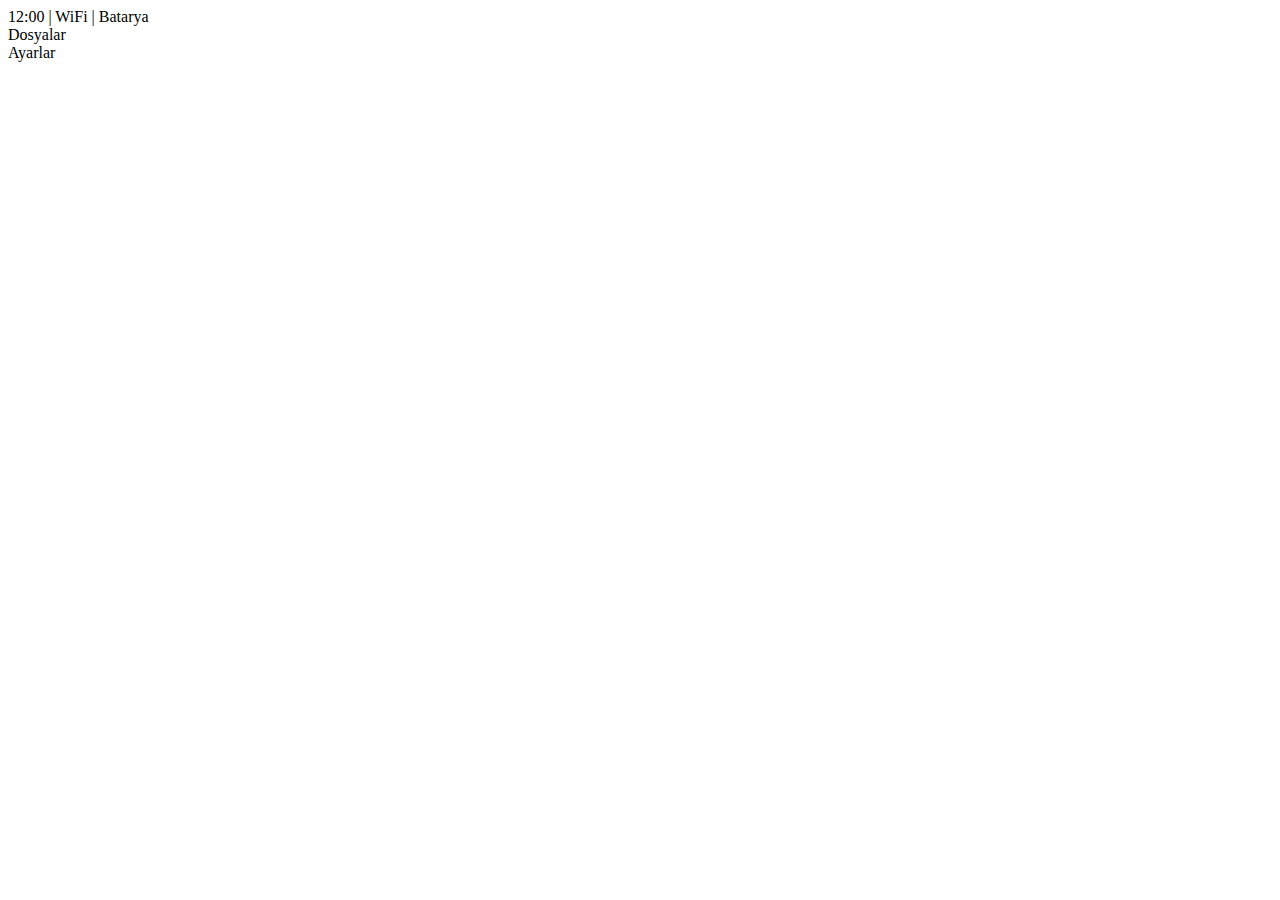
==== index.html @ 5c877229 "Create index.html" ====
<!DOCTYPE html>
<html lang="en">
<head>
  <meta charset="UTF-8">
  <title>AndroWebOS</title>
  <link rel="stylesheet" href="css/style.css">
</head>
<body>
  <div id="status-bar">12:00 | WiFi | Batarya</div>
  <div id="launcher">
    <div class="app-icon" onclick="launchApp('apps/filemanager.html')">Dosyalar</div>
    <div class="app-icon" onclick="launchApp('apps/settings.html')">Ayarlar</div>
  </div>

  <div id="app-window"></div>

  <script src="js/db.js"></script>
  <script src="js/main.js"></script>
</body>
</html>
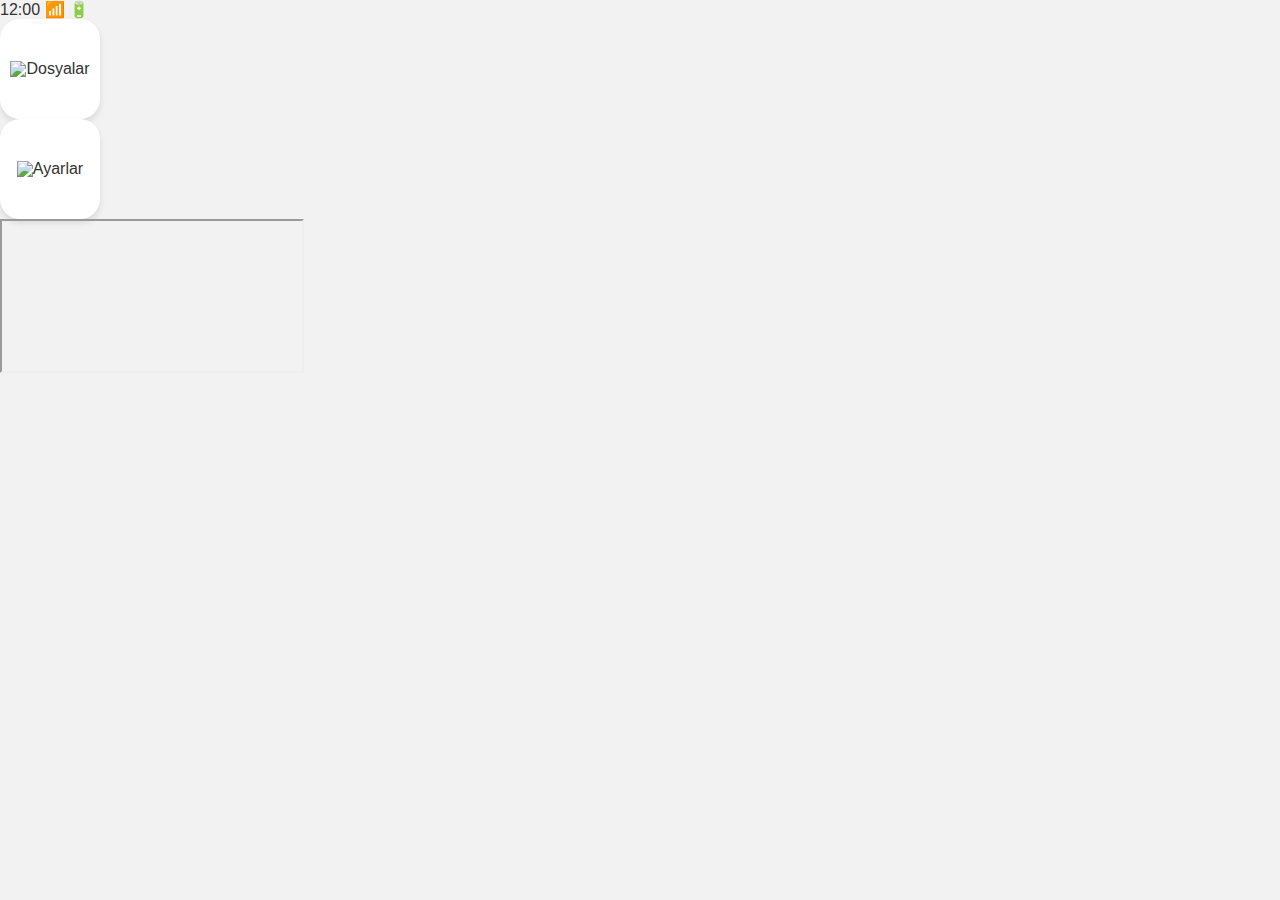
==== commit 6af0fd68: "Update index.html" ====
--- a/index.html
+++ b/index.html
@@ -1,20 +1,31 @@
 <!DOCTYPE html>
-<html lang="en">
+<html lang="tr">
 <head>
   <meta charset="UTF-8">
+  <meta name="viewport" content="width=device-width, initial-scale=1.0">
   <title>AndroWebOS</title>
   <link rel="stylesheet" href="css/style.css">
 </head>
 <body>
-  <div id="status-bar">12:00 | WiFi | Batarya</div>
-  <div id="launcher">
-    <div class="app-icon" onclick="launchApp('apps/filemanager.html')">Dosyalar</div>
-    <div class="app-icon" onclick="launchApp('apps/settings.html')">Ayarlar</div>
+
+  <div class="statusbar">
+    <span id="time">12:00</span>
+    <span>📶 🔋</span>
   </div>
 
-  <div id="app-window"></div>
+  <div class="home-screen">
+    <div class="app-icon" onclick="launchApp('apps/filemanager.html')">
+      <img src="assets/icons/files.svg">
+      <p>Dosyalar</p>
+    </div>
+    <div class="app-icon" onclick="launchApp('apps/settings.html')">
+      <img src="assets/icons/settings.svg">
+      <p>Ayarlar</p>
+    </div>
+  </div>
 
-  <script src="js/db.js"></script>
+  <iframe id="app-frame"></iframe>
+
   <script src="js/main.js"></script>
 </body>
 </html>
--- a/css/style.css
+++ b/css/style.css
@@ -0,0 +1,37 @@
+body {
+  margin: 0;
+  font-family: 'Roboto', sans-serif;
+  background: #f2f2f2;
+  color: #333;
+}
+
+#status-bar {
+  background: #6200ea;
+  color: white;
+  padding: 10px;
+  text-align: center;
+}
+
+#launcher {
+  display: flex;
+  justify-content: center;
+  gap: 20px;
+  margin-top: 40px;
+}
+
+.app-icon {
+  width: 100px;
+  height: 100px;
+  background: white;
+  border-radius: 20px;
+  box-shadow: 0 4px 6px rgba(0,0,0,0.1);
+  display: flex;
+  justify-content: center;
+  align-items: center;
+  cursor: pointer;
+  transition: all 0.2s;
+}
+
+.app-icon:hover {
+  transform: scale(1.05);
+}
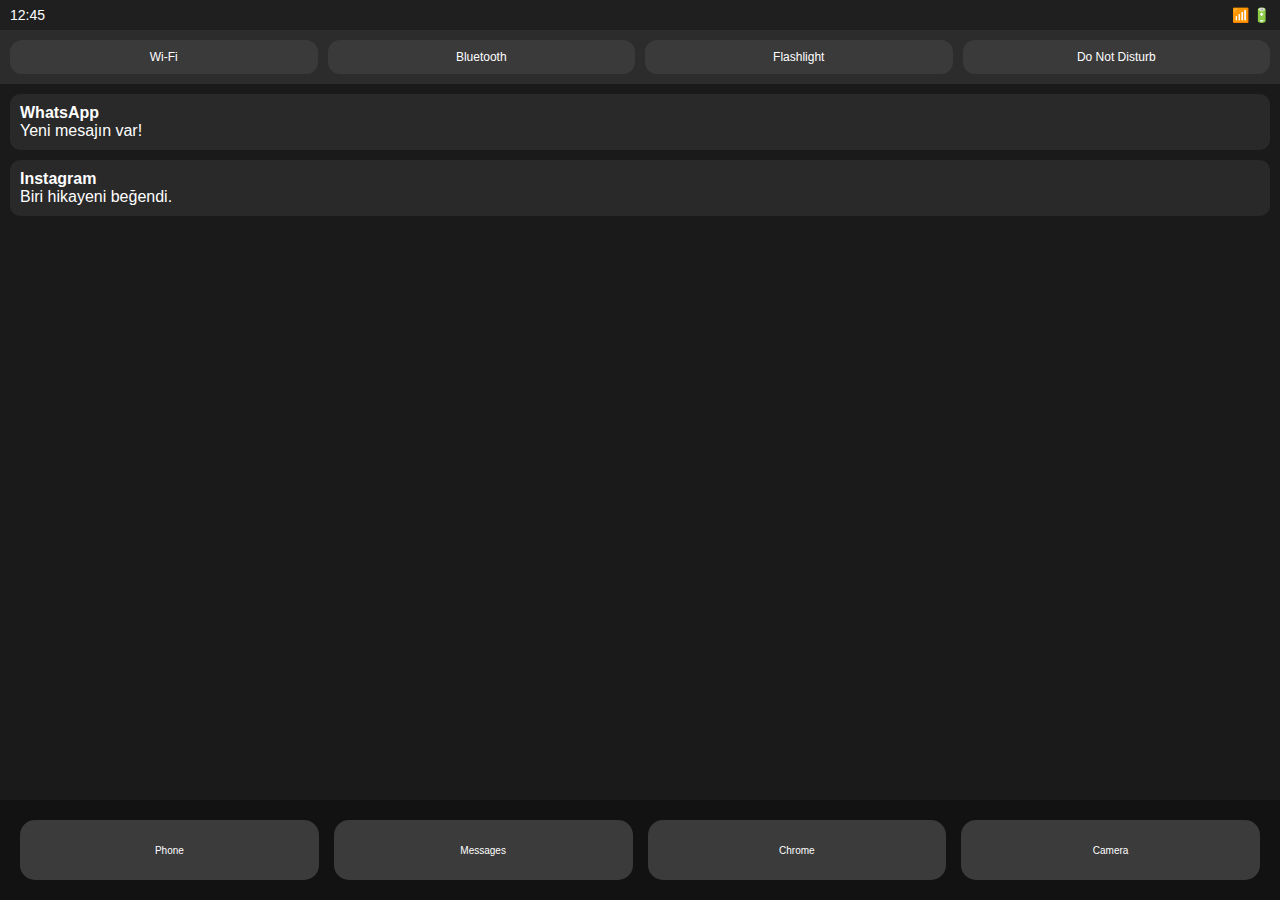
==== commit 04b82d6e: "Update index.html" ====
--- a/index.html
+++ b/index.html
@@ -1,31 +1,121 @@
 <!DOCTYPE html>
-<html lang="tr">
+<html lang="en">
 <head>
   <meta charset="UTF-8">
+  <title>Android 15 UI Clone</title>
   <meta name="viewport" content="width=device-width, initial-scale=1.0">
-  <title>AndroWebOS</title>
-  <link rel="stylesheet" href="css/style.css">
+  <style>
+    * {
+      margin: 0;
+      padding: 0;
+      box-sizing: border-box;
+      font-family: 'Segoe UI', sans-serif;
+    }
+
+    body {
+      background: #121212;
+      color: white;
+      height: 100vh;
+      display: flex;
+      flex-direction: column;
+    }
+
+    .status-bar {
+      height: 30px;
+      background: #1f1f1f;
+      display: flex;
+      justify-content: space-between;
+      align-items: center;
+      padding: 0 10px;
+      font-size: 14px;
+    }
+
+    .quick-settings {
+      background: #2c2c2c;
+      padding: 10px;
+      display: grid;
+      grid-template-columns: repeat(4, 1fr);
+      gap: 10px;
+    }
+
+    .qs-tile {
+      background: #3a3a3a;
+      padding: 10px;
+      border-radius: 12px;
+      text-align: center;
+      font-size: 12px;
+      transition: background 0.3s;
+    }
+
+    .qs-tile:hover {
+      background: #505050;
+      cursor: pointer;
+    }
+
+    .notification-panel {
+      background: #1a1a1a;
+      padding: 10px;
+      flex: 1;
+      overflow-y: auto;
+    }
+
+    .notification {
+      background: #292929;
+      padding: 10px;
+      border-radius: 10px;
+      margin-bottom: 10px;
+    }
+
+    .home-screen {
+      background: #121212;
+      padding: 20px;
+      display: grid;
+      grid-template-columns: repeat(4, 1fr);
+      gap: 15px;
+    }
+
+    .app-icon {
+      background: #3b3b3b;
+      height: 60px;
+      border-radius: 15px;
+      display: flex;
+      align-items: center;
+      justify-content: center;
+      font-size: 10px;
+    }
+  </style>
 </head>
 <body>
 
-  <div class="statusbar">
-    <span id="time">12:00</span>
-    <span>📶 🔋</span>
+  <div class="status-bar">
+    <div>12:45</div>
+    <div>📶 🔋</div>
+  </div>
+
+  <div class="quick-settings">
+    <div class="qs-tile">Wi-Fi</div>
+    <div class="qs-tile">Bluetooth</div>
+    <div class="qs-tile">Flashlight</div>
+    <div class="qs-tile">Do Not Disturb</div>
+  </div>
+
+  <div class="notification-panel">
+    <div class="notification">
+      <strong>WhatsApp</strong><br>
+      Yeni mesajın var!
+    </div>
+    <div class="notification">
+      <strong>Instagram</strong><br>
+      Biri hikayeni beğendi.
+    </div>
   </div>
 
   <div class="home-screen">
-    <div class="app-icon" onclick="launchApp('apps/filemanager.html')">
-      <img src="assets/icons/files.svg">
-      <p>Dosyalar</p>
-    </div>
-    <div class="app-icon" onclick="launchApp('apps/settings.html')">
-      <img src="assets/icons/settings.svg">
-      <p>Ayarlar</p>
-    </div>
+    <div class="app-icon">Phone</div>
+    <div class="app-icon">Messages</div>
+    <div class="app-icon">Chrome</div>
+    <div class="app-icon">Camera</div>
   </div>
 
-  <iframe id="app-frame"></iframe>
-
-  <script src="js/main.js"></script>
 </body>
 </html>
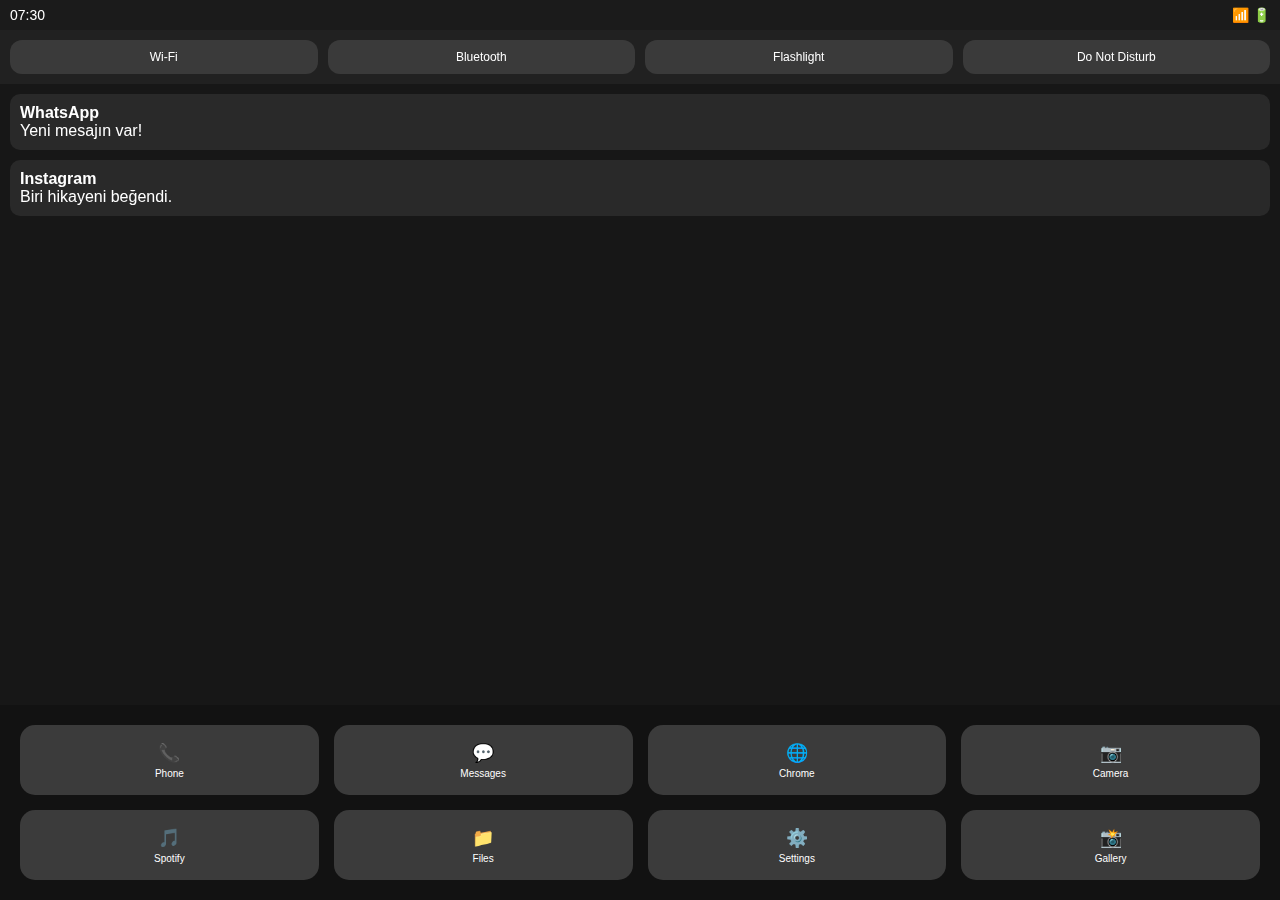
==== commit d94543ee: "Update index.html" ====
--- a/index.html
+++ b/index.html
@@ -18,11 +18,13 @@
       height: 100vh;
       display: flex;
       flex-direction: column;
+      overflow: hidden;
     }
 
     .status-bar {
       height: 30px;
-      background: #1f1f1f;
+      background: rgba(31, 31, 31, 0.7);
+      backdrop-filter: blur(10px);
       display: flex;
       justify-content: space-between;
       align-items: center;
@@ -31,7 +33,8 @@
     }
 
     .quick-settings {
-      background: #2c2c2c;
+      background: rgba(44, 44, 44, 0.6);
+      backdrop-filter: blur(10px);
       padding: 10px;
       display: grid;
       grid-template-columns: repeat(4, 1fr);
@@ -53,7 +56,8 @@
     }
 
     .notification-panel {
-      background: #1a1a1a;
+      background: rgba(26, 26, 26, 0.7);
+      backdrop-filter: blur(10px);
       padding: 10px;
       flex: 1;
       overflow-y: auto;
@@ -76,19 +80,35 @@
 
     .app-icon {
       background: #3b3b3b;
-      height: 60px;
+      height: 70px;
       border-radius: 15px;
       display: flex;
+      flex-direction: column;
       align-items: center;
       justify-content: center;
+      font-size: 18px;
+      transition: 0.2s ease;
+    }
+
+    .app-icon:hover {
+      background: #505050;
+      transform: scale(1.05);
+    }
+
+    .app-icon:active {
+      transform: scale(0.95);
+    }
+
+    .app-label {
       font-size: 10px;
+      margin-top: 4px;
     }
   </style>
 </head>
 <body>
 
   <div class="status-bar">
-    <div>12:45</div>
+    <div id="clock">--:--</div>
     <div>📶 🔋</div>
   </div>
 
@@ -111,11 +131,27 @@
   </div>
 
   <div class="home-screen">
-    <div class="app-icon">Phone</div>
-    <div class="app-icon">Messages</div>
-    <div class="app-icon">Chrome</div>
-    <div class="app-icon">Camera</div>
+    <div class="app-icon">📞<div class="app-label">Phone</div></div>
+    <div class="app-icon">💬<div class="app-label">Messages</div></div>
+    <div class="app-icon">🌐<div class="app-label">Chrome</div></div>
+    <div class="app-icon">📷<div class="app-label">Camera</div></div>
+    <div class="app-icon">🎵<div class="app-label">Spotify</div></div>
+    <div class="app-icon">📁<div class="app-label">Files</div></div>
+    <div class="app-icon">⚙️<div class="app-label">Settings</div></div>
+    <div class="app-icon">📸<div class="app-label">Gallery</div></div>
   </div>
+
+  <script>
+    function updateClock() {
+      const now = new Date();
+      const saat = now.getHours().toString().padStart(2, '0');
+      const dakika = now.getMinutes().toString().padStart(2, '0');
+      document.getElementById('clock').textContent = `${saat}:${dakika}`;
+    }
+
+    updateClock();
+    setInterval(updateClock, 1000);
+  </script>
 
 </body>
 </html>
